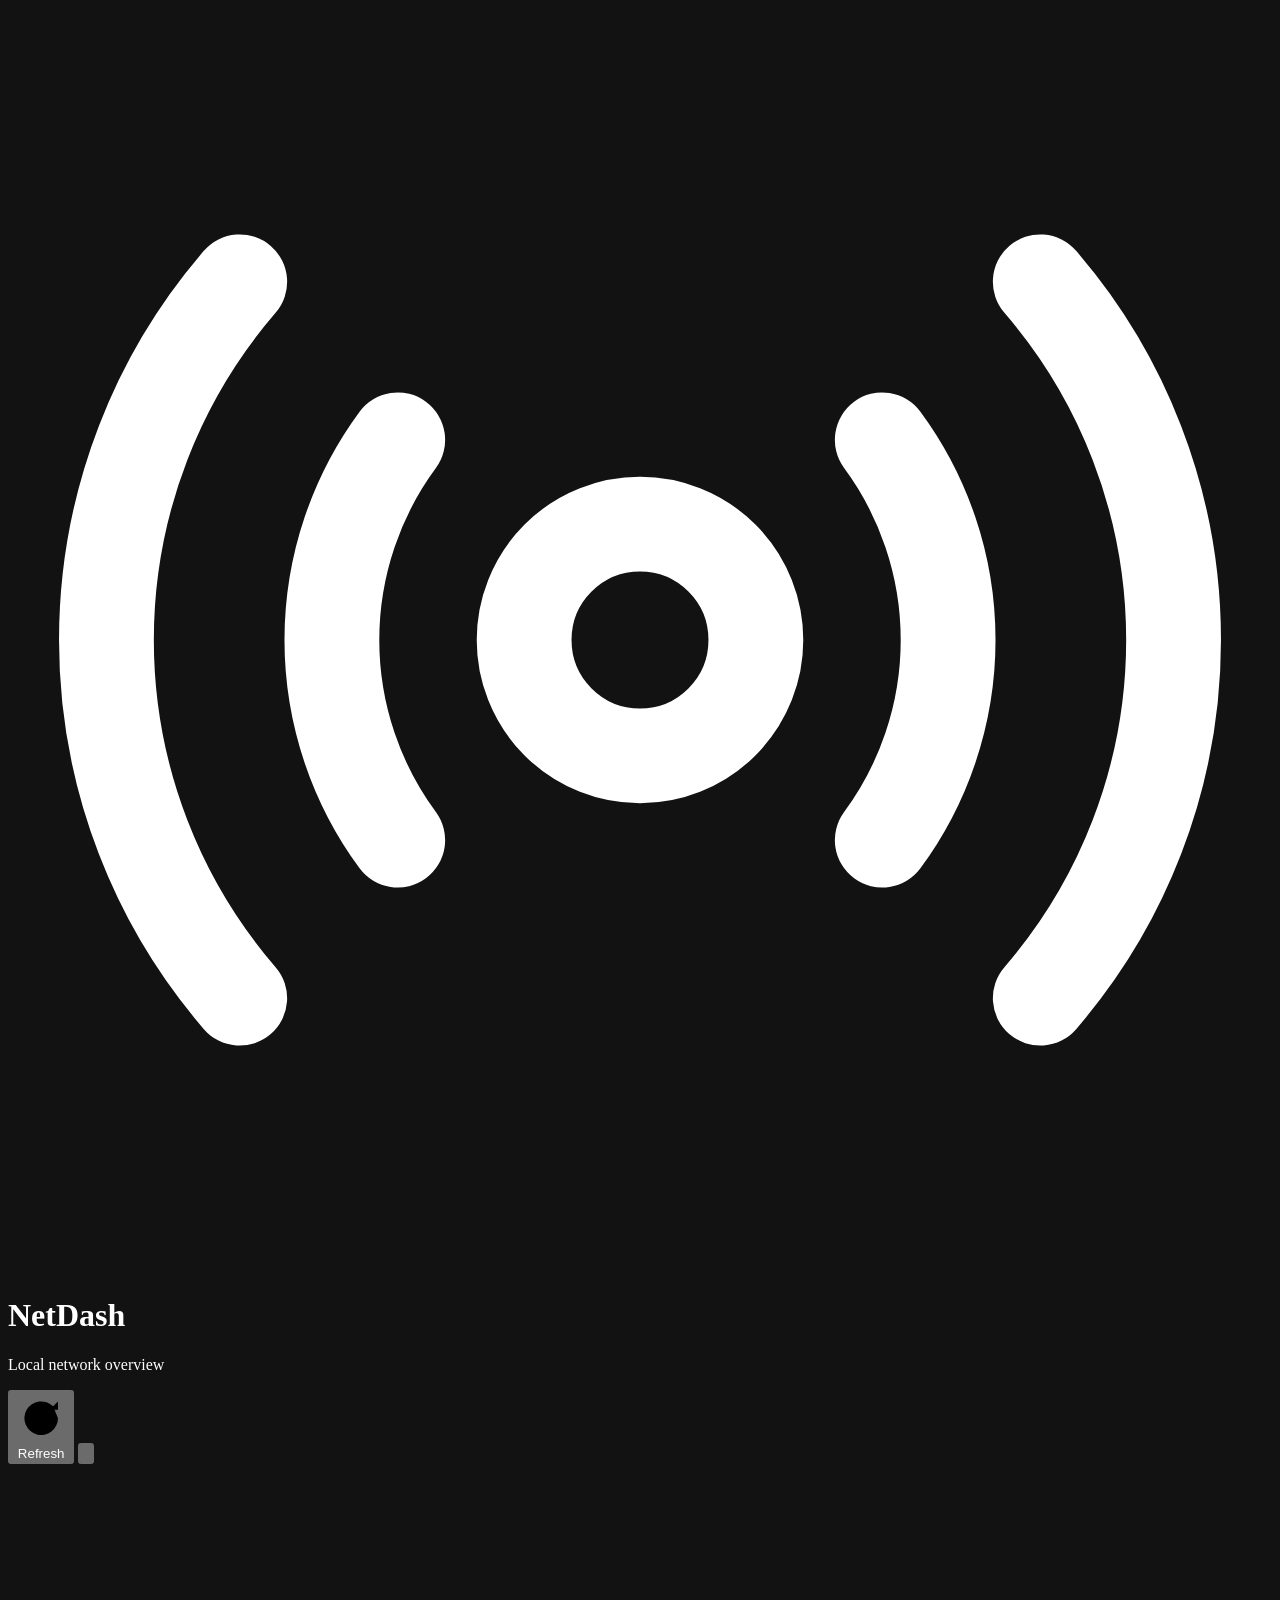
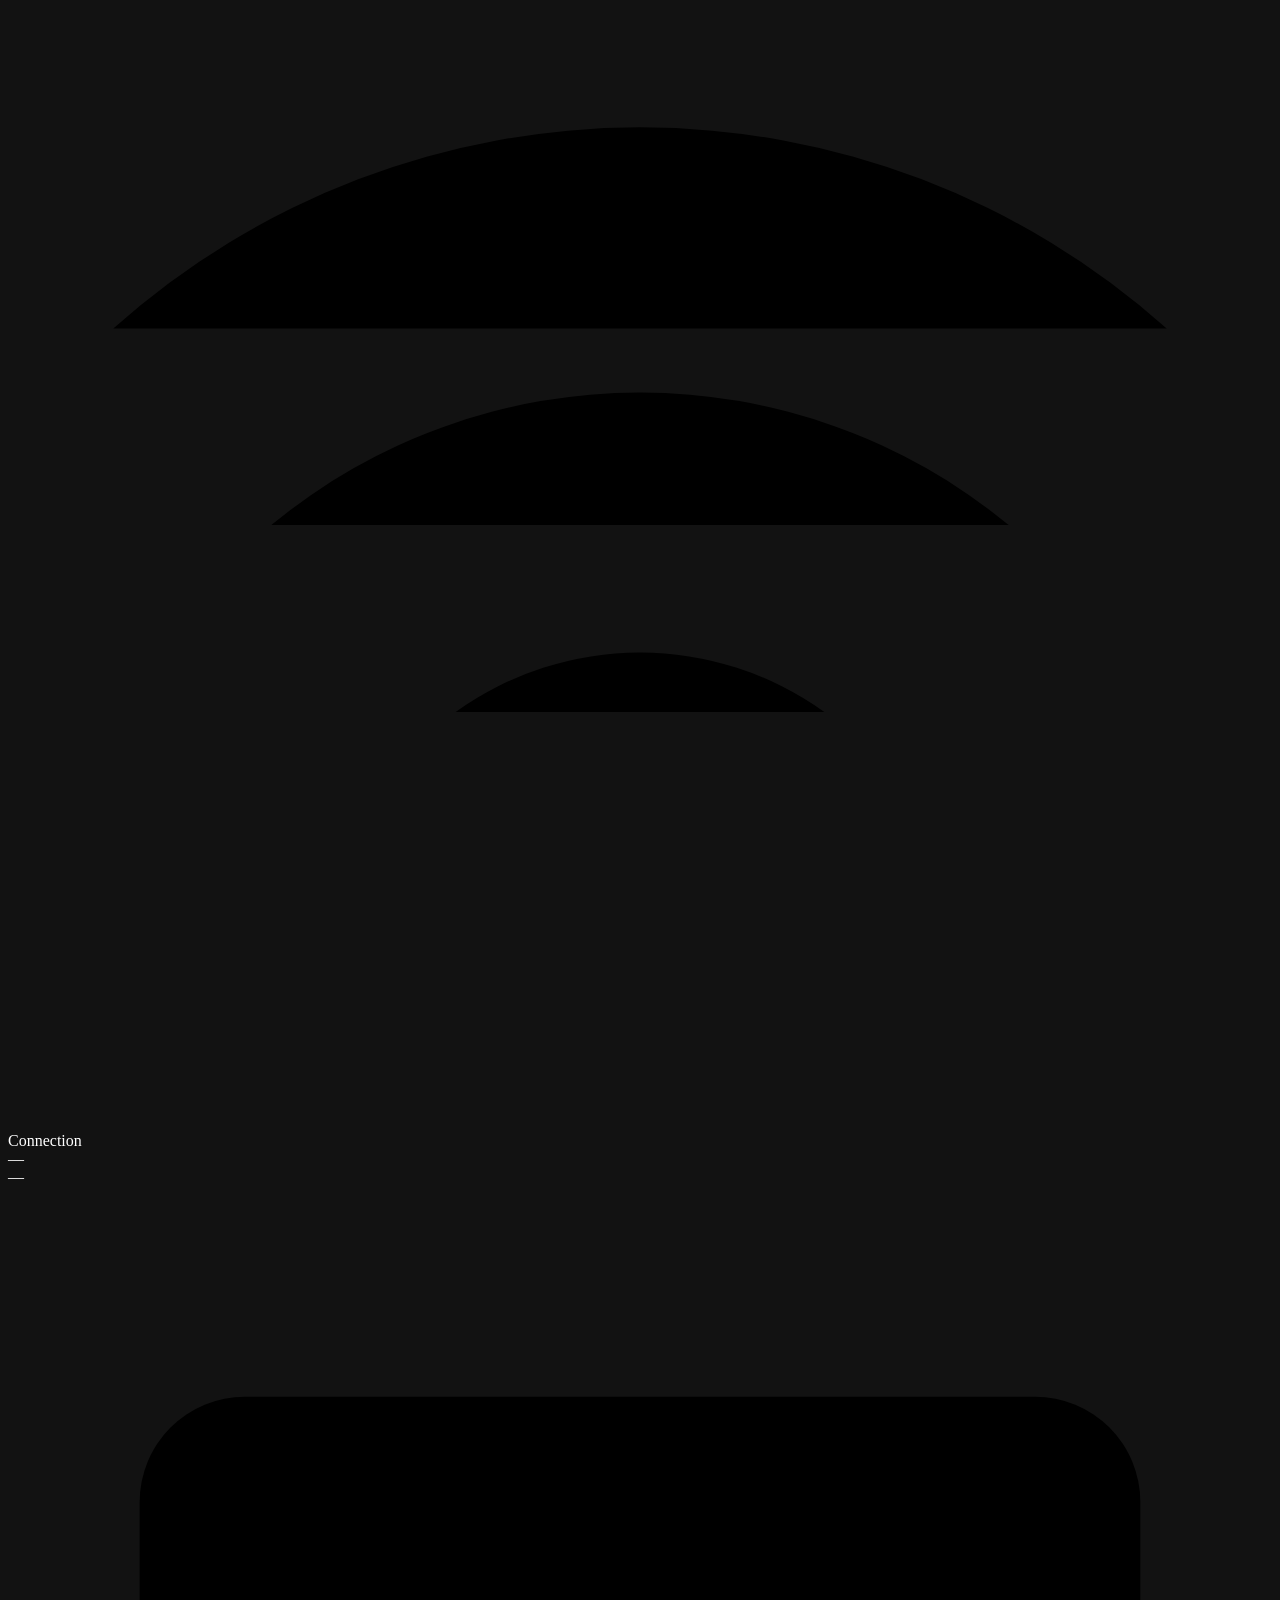
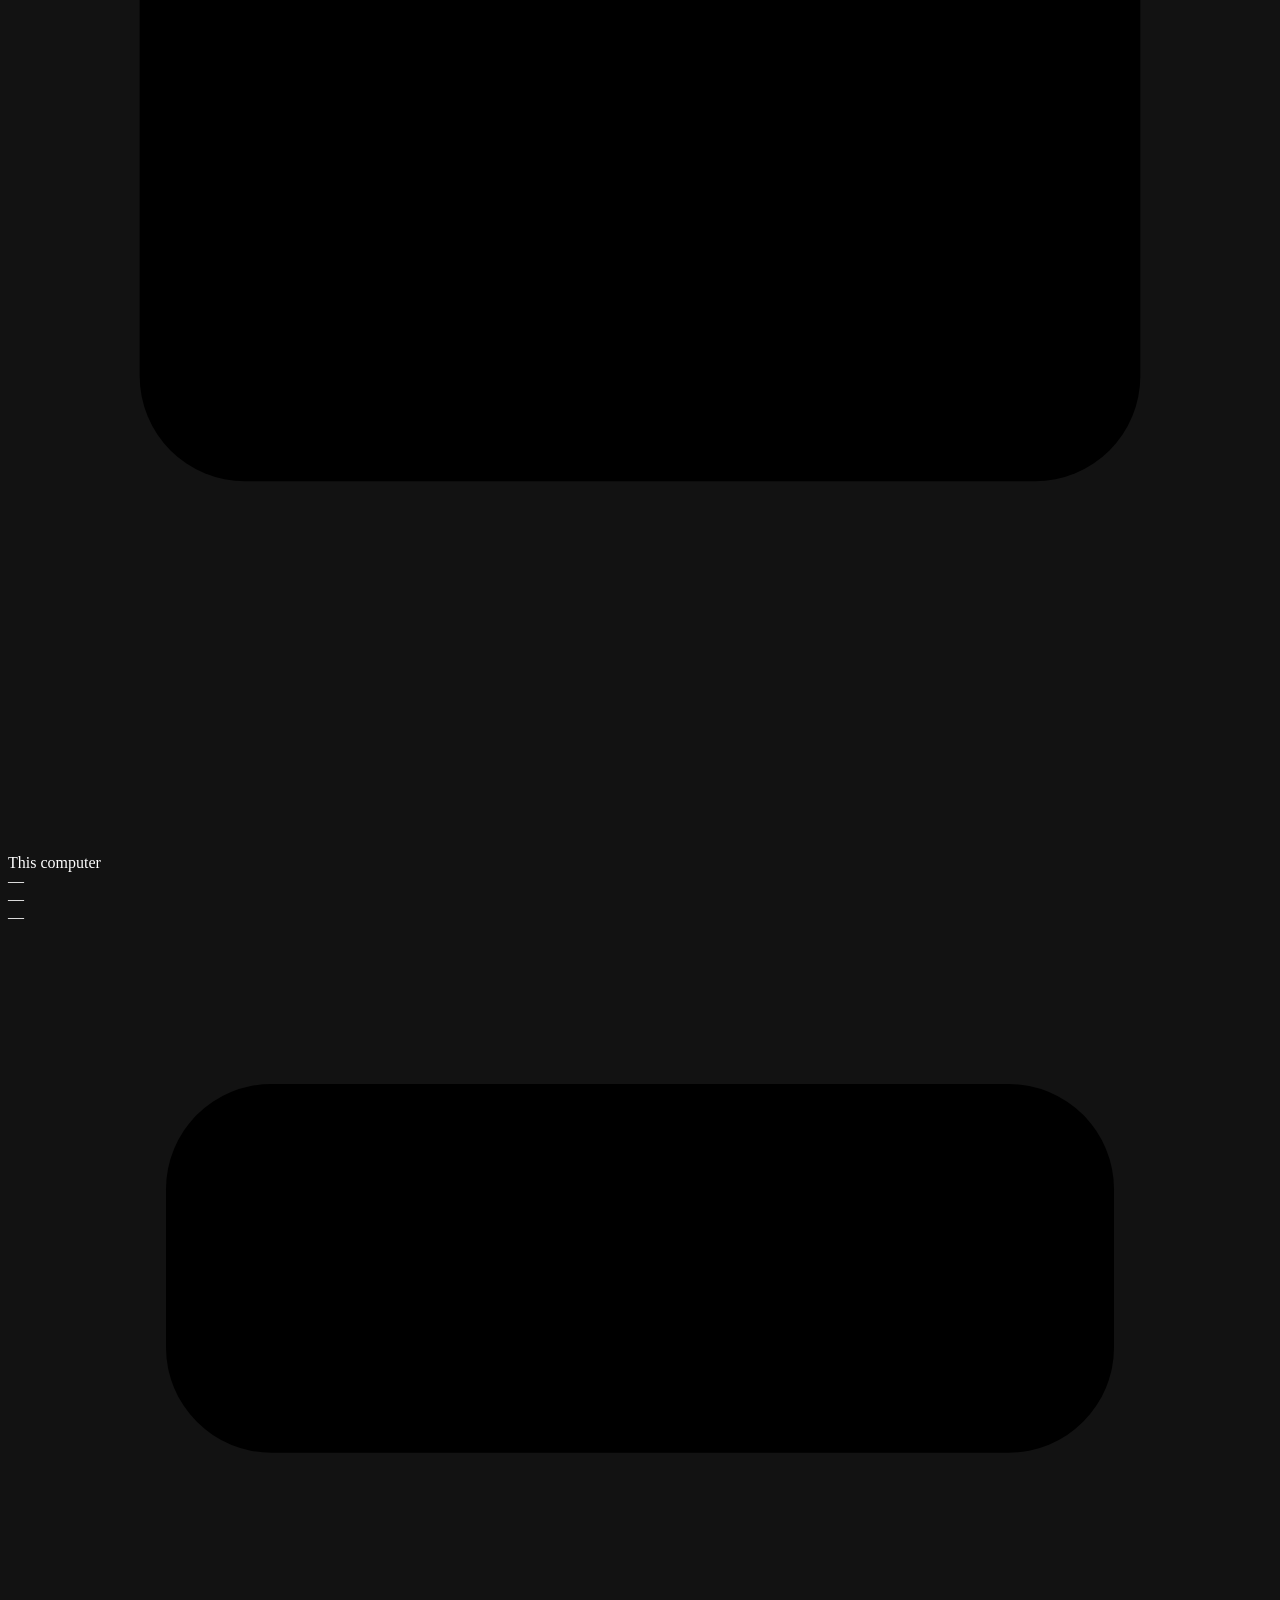
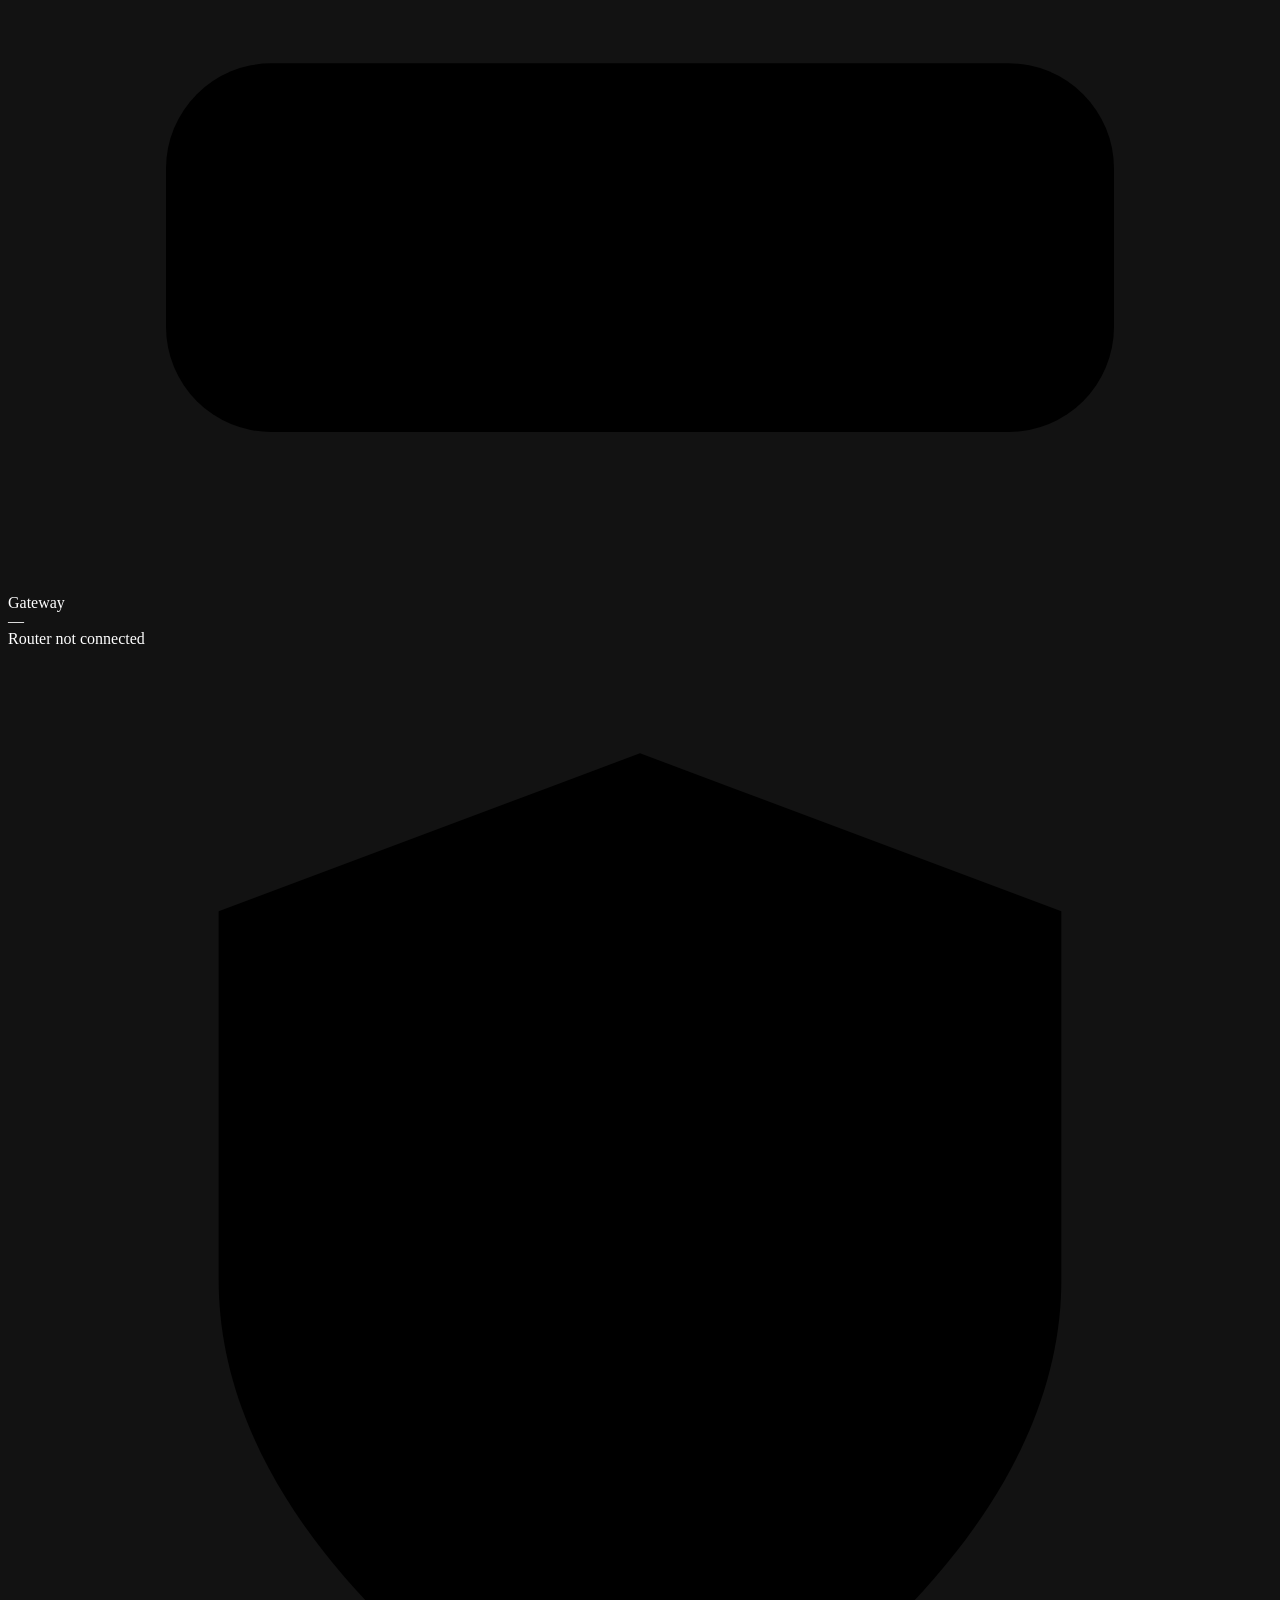
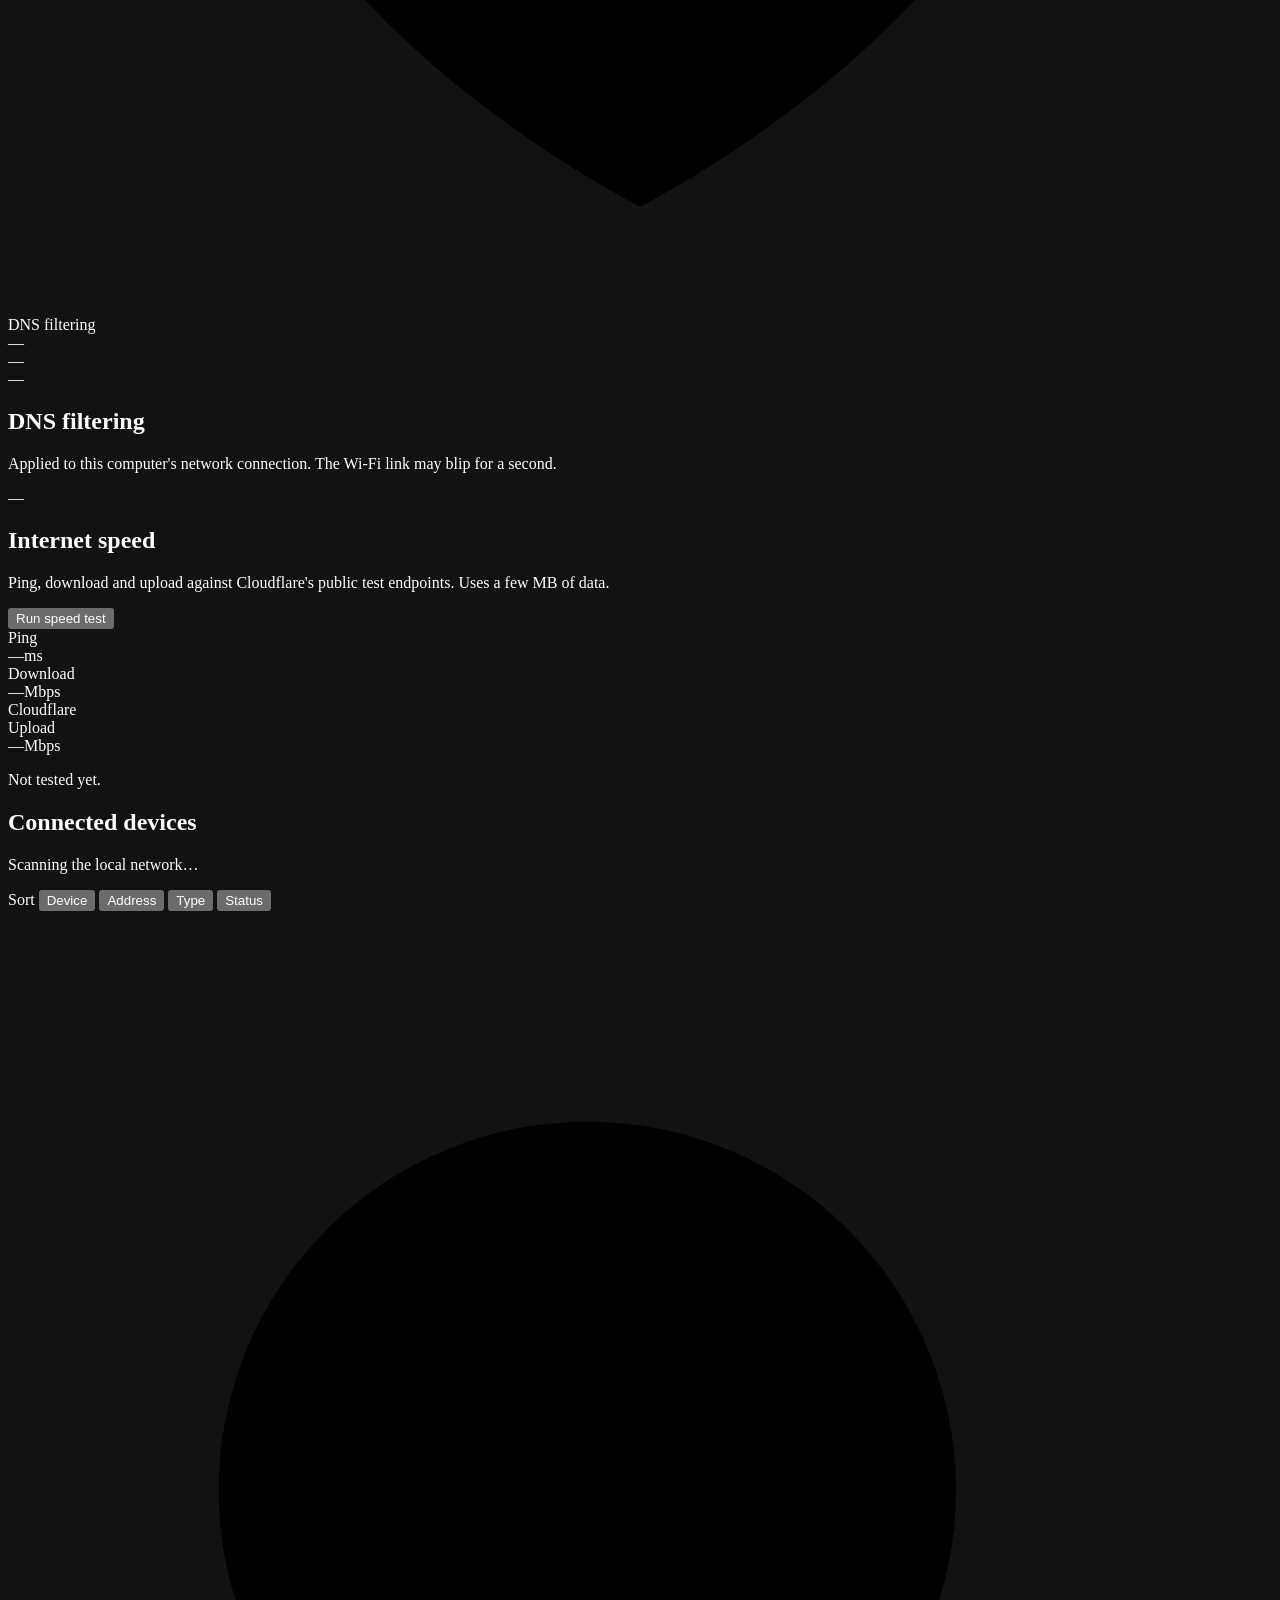
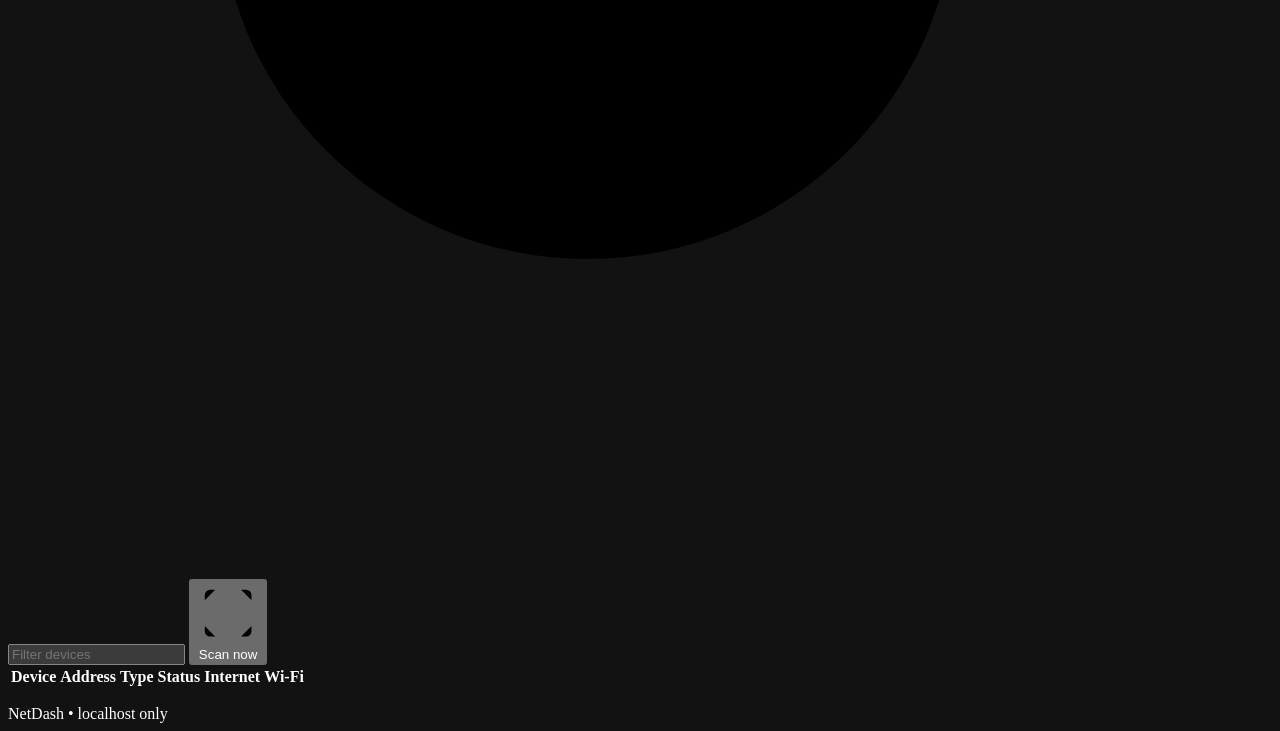
==== netdash/static/index.html @ e24107f2 "NetDash: local LAN dashboard with single-file .pyz build - Connection, traffic, device scan, DNS pro" ====
<!doctype html>
<html lang="en">
<head>
  <meta charset="utf-8">
  <meta name="viewport" content="width=device-width, initial-scale=1">
<meta name="netdash-token" content="__NETDASH_TOKEN__">
  <meta name="color-scheme" content="dark">
  <title>NetDash</title>
  <link rel="stylesheet" href="/static/style.css">
  <link rel="icon" href="/static/favicon.svg" type="image/svg+xml">
</head>
<body>
<div class="aurora" aria-hidden="true"></div>

<div class="shell">
  <header class="topbar">
    <div class="brand">
      <div class="logo" aria-hidden="true">
        <svg viewBox="0 0 24 24" fill="none" stroke="currentColor" stroke-width="1.8"
             stroke-linecap="round" stroke-linejoin="round">
          <circle cx="12" cy="12" r="2.2"></circle>
          <path d="M7.4 8.2a6.4 6.4 0 0 0 0 7.6M16.6 15.8a6.4 6.4 0 0 0 0-7.6"></path>
          <path d="M4.4 5.2a10.4 10.4 0 0 0 0 13.6M19.6 18.8a10.4 10.4 0 0 0 0-13.6"></path>
        </svg>
      </div>
      <div class="brand-text">
        <h1>NetDash</h1>
        <p id="hostname">Local network overview</p>
      </div>
    </div>
    <div class="topbar-actions">
      <span id="admin-pill" class="pill" hidden>
        <span class="dot"></span><span id="admin-text">Read-only</span>
      </span>
      <button id="refresh-btn" class="btn ghost" type="button">
        <svg viewBox="0 0 24 24" aria-hidden="true" class="icon"><path d="M20 12a8 8 0 1 1-2.34-5.66M20 4v4h-4"/></svg>
        Refresh
      </button>
      <button id="settings-btn" class="btn ghost icon-only" type="button" aria-label="Settings">
        <svg viewBox="0 0 24 24" aria-hidden="true" class="icon">
          <circle cx="12" cy="12" r="3"></circle>
          <path d="M19.4 15a1.7 1.7 0 0 0 .34 1.87l.06.06a2 2 0 1 1-2.83 2.83l-.06-.06a1.7 1.7 0 0 0-1.87-.34 1.7 1.7 0 0 0-1.03 1.56V21a2 2 0 1 1-4 0v-.09A1.7 1.7 0 0 0 8.9 19.4a1.7 1.7 0 0 0-1.87.34l-.06.06a2 2 0 1 1-2.83-2.83l.06-.06A1.7 1.7 0 0 0 4.6 15a1.7 1.7 0 0 0-1.56-1.03H3a2 2 0 1 1 0-4h.09A1.7 1.7 0 0 0 4.6 8.9a1.7 1.7 0 0 0-.34-1.87l-.06-.06a2 2 0 1 1 2.83-2.83l.06.06A1.7 1.7 0 0 0 8.9 4.6h.09A1.7 1.7 0 0 0 10 3.04V3a2 2 0 1 1 4 0v.09a1.7 1.7 0 0 0 1.03 1.56 1.7 1.7 0 0 0 1.87-.34l.06-.06a2 2 0 1 1 2.83 2.83l-.06.06a1.7 1.7 0 0 0-.34 1.87v.09A1.7 1.7 0 0 0 20.96 11H21a2 2 0 1 1 0 4h-.09A1.7 1.7 0 0 0 19.4 15z"></path>
        </svg>
      </button>
    </div>
  </header>

  <main>
    <section class="cards" aria-label="Network summary">
      <article class="card">
        <div class="card-label">
          <span class="card-icon accent-teal">
            <svg viewBox="0 0 24 24" aria-hidden="true"><path d="M5 12.55a11 11 0 0 1 14 0M8.5 16.1a6 6 0 0 1 7 0M12 20h.01M2 8.82a15 15 0 0 1 20 0"/></svg>
          </span>
          Connection
        </div>
        <div class="card-value" id="ov-ssid">—</div>
        <div class="card-meta" id="ov-connection">—</div>
        <div class="signal" id="ov-signal" hidden>
          <div class="signal-bars" id="signal-bars"></div>
          <span id="signal-text"></span>
        </div>
      </article>

      <article class="card">
        <div class="card-label">
          <span class="card-icon accent-blue">
            <svg viewBox="0 0 24 24" aria-hidden="true"><rect x="2.5" y="4" width="19" height="13" rx="2"/><path d="M8 21h8M12 17v4"/></svg>
          </span>
          This computer
        </div>
        <div class="card-value mono" id="ov-ip">—</div>
        <div class="card-meta mono" id="ov-mac">—</div>
        <div class="card-foot" id="ov-interface">—</div>
      </article>

      <article class="card">
        <div class="card-label">
          <span class="card-icon accent-violet">
            <svg viewBox="0 0 24 24" aria-hidden="true"><rect x="3" y="3" width="18" height="7" rx="2"/><rect x="3" y="14" width="18" height="7" rx="2"/><path d="M7 6.5h.01M7 17.5h.01"/></svg>
          </span>
          Gateway
        </div>
        <div class="card-value mono" id="ov-gateway">—</div>
        <div class="card-meta" id="ov-router-model">Router not connected</div>
        <div class="card-foot" id="ov-router-host"></div>
      </article>

      <article class="card">
        <div class="card-label">
          <span class="card-icon accent-amber">
            <svg viewBox="0 0 24 24" aria-hidden="true"><path d="M12 22s8-4 8-10V5l-8-3-8 3v7c0 6 8 10 8 10z"/></svg>
          </span>
          DNS filtering
        </div>
        <div class="card-value" id="ov-dns">—</div>
        <div class="card-meta mono" id="ov-dns-servers">—</div>
        <div class="card-foot" id="ov-devices-count">—</div>
      </article>
    </section>

    <section class="panel">
      <div class="panel-head">
        <div>
          <h2>DNS filtering</h2>
          <p class="muted">Applied to this computer's network connection. The Wi-Fi link may blip for a second.</p>
        </div>
        <span class="badge" id="dns-badge">—</span>
      </div>
      <div class="dns-grid" id="dns-grid" role="radiogroup" aria-label="DNS profile"></div>
      <p class="hint-line" id="dns-hint"></p>
    </section>

    <section class="panel">
      <div class="panel-head">
        <div>
          <h2>Internet speed</h2>
          <p class="muted">Ping, download and upload against Cloudflare's public test endpoints. Uses a few MB of data.</p>
        </div>
        <button id="speedtest-btn" class="btn primary" type="button">Run speed test</button>
      </div>
      <div class="speed-grid">
        <div class="speed-card ping">
          <span class="speed-label">Ping</span>
          <div class="speed-metric"><span class="speed-value" id="speed-ping">—</span><span class="speed-unit">ms</span></div>
          <span class="speed-foot" id="speed-jitter"></span>
        </div>
        <div class="speed-card download">
          <span class="speed-label">Download</span>
          <div class="speed-metric"><span class="speed-value" id="speed-down">—</span><span class="speed-unit">Mbps</span></div>
          <span class="speed-foot">Cloudflare</span>
        </div>
        <div class="speed-card upload">
          <span class="speed-label">Upload</span>
          <div class="speed-metric"><span class="speed-value" id="speed-up">—</span><span class="speed-unit">Mbps</span></div>
          <span class="speed-foot" id="speed-foot-note"></span>
        </div>
      </div>
      <p class="hint-line" id="speed-phase">Not tested yet.</p>
    </section>

    <section class="panel">
      <div class="panel-head devices-head">
        <div>
          <h2>Connected devices</h2>
          <p class="muted" id="devices-sub">Scanning the local network…</p>
        </div>
        <div class="device-tools">
          <div class="sort" role="group" aria-label="Sort devices">
            <span class="sort-label">Sort</span>
            <button class="sort-btn" type="button" data-sort="device">Device</button>
            <button class="sort-btn" type="button" data-sort="address">Address</button>
            <button class="sort-btn" type="button" data-sort="type">Type</button>
            <button class="sort-btn" type="button" data-sort="status">Status</button>
          </div>
          <label class="search">
            <svg viewBox="0 0 24 24" aria-hidden="true" class="icon"><circle cx="11" cy="11" r="7"/><path d="m20 20-3.5-3.5"/></svg>
            <input id="search" type="search" placeholder="Filter devices" autocomplete="off">
          </label>
          <button id="scan-btn" class="btn" type="button">
            <svg viewBox="0 0 24 24" aria-hidden="true" class="icon"><path d="M3 7V5a2 2 0 0 1 2-2h2M17 3h2a2 2 0 0 1 2 2v2M21 17v2a2 2 0 0 1-2 2h-2M7 21H5a2 2 0 0 1-2-2v-2"/><path d="M7 12h10"/></svg>
            <span id="scan-label">Scan now</span>
          </button>
        </div>
      </div>

      <div class="table-wrap">
        <table class="devices">
          <thead>
            <tr>
              <th>Device</th>
              <th>Address</th>
              <th>Type</th>
              <th>Status</th>
              <th class="center">Internet</th>
              <th class="center">Wi-Fi</th>
            </tr>
          </thead>
          <tbody id="device-rows"></tbody>
        </table>
      </div>
      <div class="empty" id="empty-state" hidden>
        <div class="empty-icon">
          <svg viewBox="0 0 24 24" aria-hidden="true"><circle cx="12" cy="12" r="9"/><path d="M8 12h8"/></svg>
        </div>
        <p id="empty-text">No devices found yet.</p>
      </div>
      <p class="hint-line" id="access-note"></p>
    </section>
  </main>

  <footer class="foot">
    <span id="foot-version">NetDash</span>
    <span class="foot-sep">•</span>
    <span id="foot-platform">localhost only</span>
  </footer>
</div>

<div class="drawer-backdrop" id="drawer-backdrop" hidden></div>
<aside class="drawer" id="drawer" aria-hidden="true" aria-label="Settings" hidden>
  <div class="drawer-head">
    <h2>Settings</h2>
    <button class="btn ghost icon-only" id="drawer-close" type="button" aria-label="Close settings">
      <svg viewBox="0 0 24 24" aria-hidden="true" class="icon"><path d="M18 6 6 18M6 6l12 12"/></svg>
    </button>
  </div>

  <div class="drawer-body">
    <section class="field-group">
      <h3>Router access</h3>
      <p class="muted small" id="router-state">Not connected.</p>
      <label class="field">
        <span>Router address</span>
        <input id="router-host" type="text" placeholder="192.168.1.1" autocomplete="off" inputmode="decimal">
      </label>
      <label class="field">
        <span>Username</span>
        <input id="router-user" type="text" placeholder="admin" autocomplete="username">
      </label>
      <label class="field">
        <span>Password</span>
        <input id="router-pass" type="password" placeholder="Router password" autocomplete="current-password">
      </label>
      <label class="check">
        <input id="router-remember" type="checkbox" checked>
        <span>Remember on this computer</span>
      </label>
      <div class="row">
        <button id="router-connect" class="btn primary" type="button">Connect</button>
        <button id="router-disconnect" class="btn ghost" type="button" hidden>Disconnect</button>
      </div>
      <button id="router-test" class="btn ghost full" type="button" hidden>Test router control</button>
      <button id="router-diag" class="btn ghost full" type="button" hidden>Download router diagnostics</button>
      <p class="hint-line" id="router-caps"></p>
    </section>

    <section class="field-group">
      <h3>Scanning</h3>
      <label class="field">
        <span>Auto refresh (seconds)</span>
        <input id="scan-interval" type="number" min="10" max="600" step="5" value="45">
      </label>
      <button id="save-settings" class="btn" type="button">Save settings</button>
    </section>

    <section class="field-group">
      <h3>About</h3>
      <p class="muted small">
        NetDash runs entirely on this computer and only listens on <code>127.0.0.1</code>.
        Router credentials are stored locally in a file only your user can read.
      </p>
      <p class="muted small mono" id="config-path"></p>
    </section>
  </div>
</aside>

<div class="toasts" id="toasts" aria-live="polite"></div>

<dialog id="confirm-dialog" class="dialog">
  <form method="dialog">
    <h3 id="dialog-title">Confirm</h3>
    <p id="dialog-body"></p>
    <p class="hint-line" id="dialog-hint"></p>
    <div class="dialog-actions">
      <button value="cancel" class="btn ghost" type="submit">Cancel</button>
      <button value="ok" id="dialog-ok" class="btn primary" type="submit">Continue</button>
    </div>
  </form>
</dialog>

<script src="/static/app.js"></script>
</body>
</html>
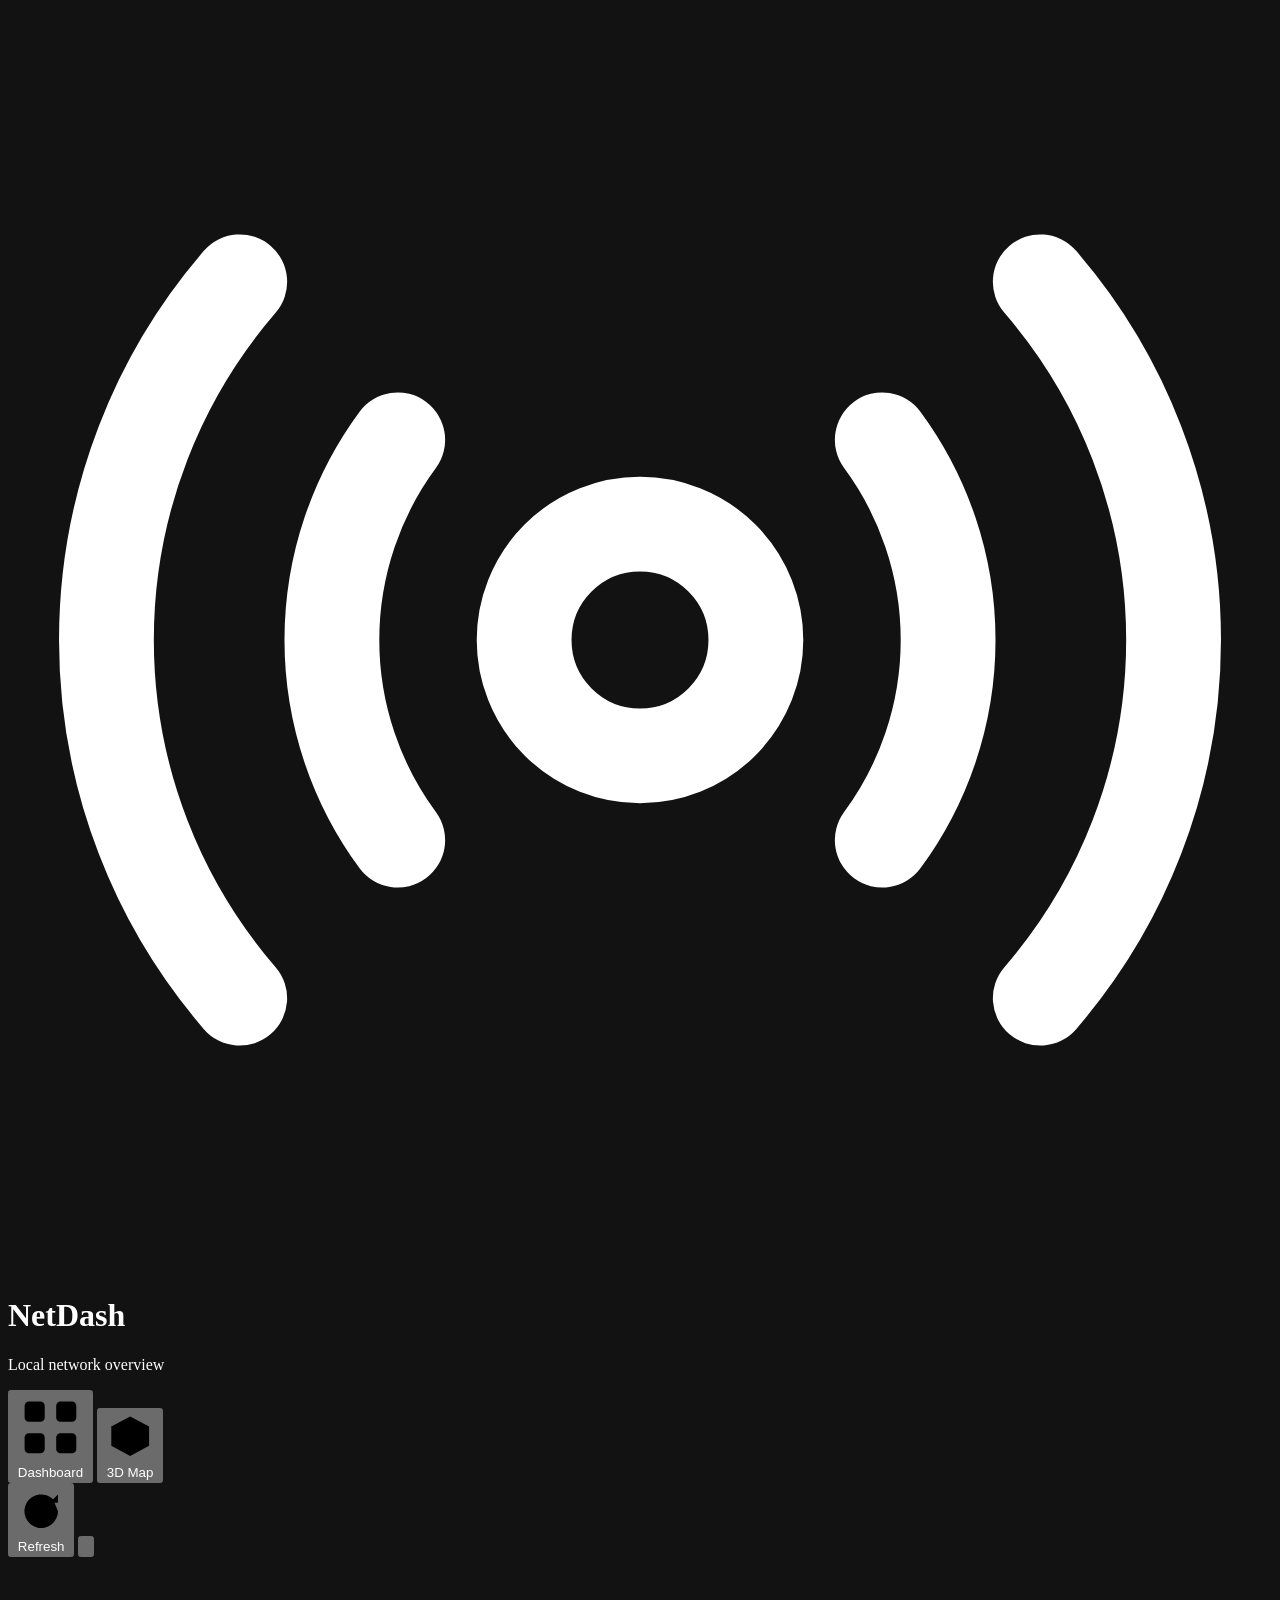
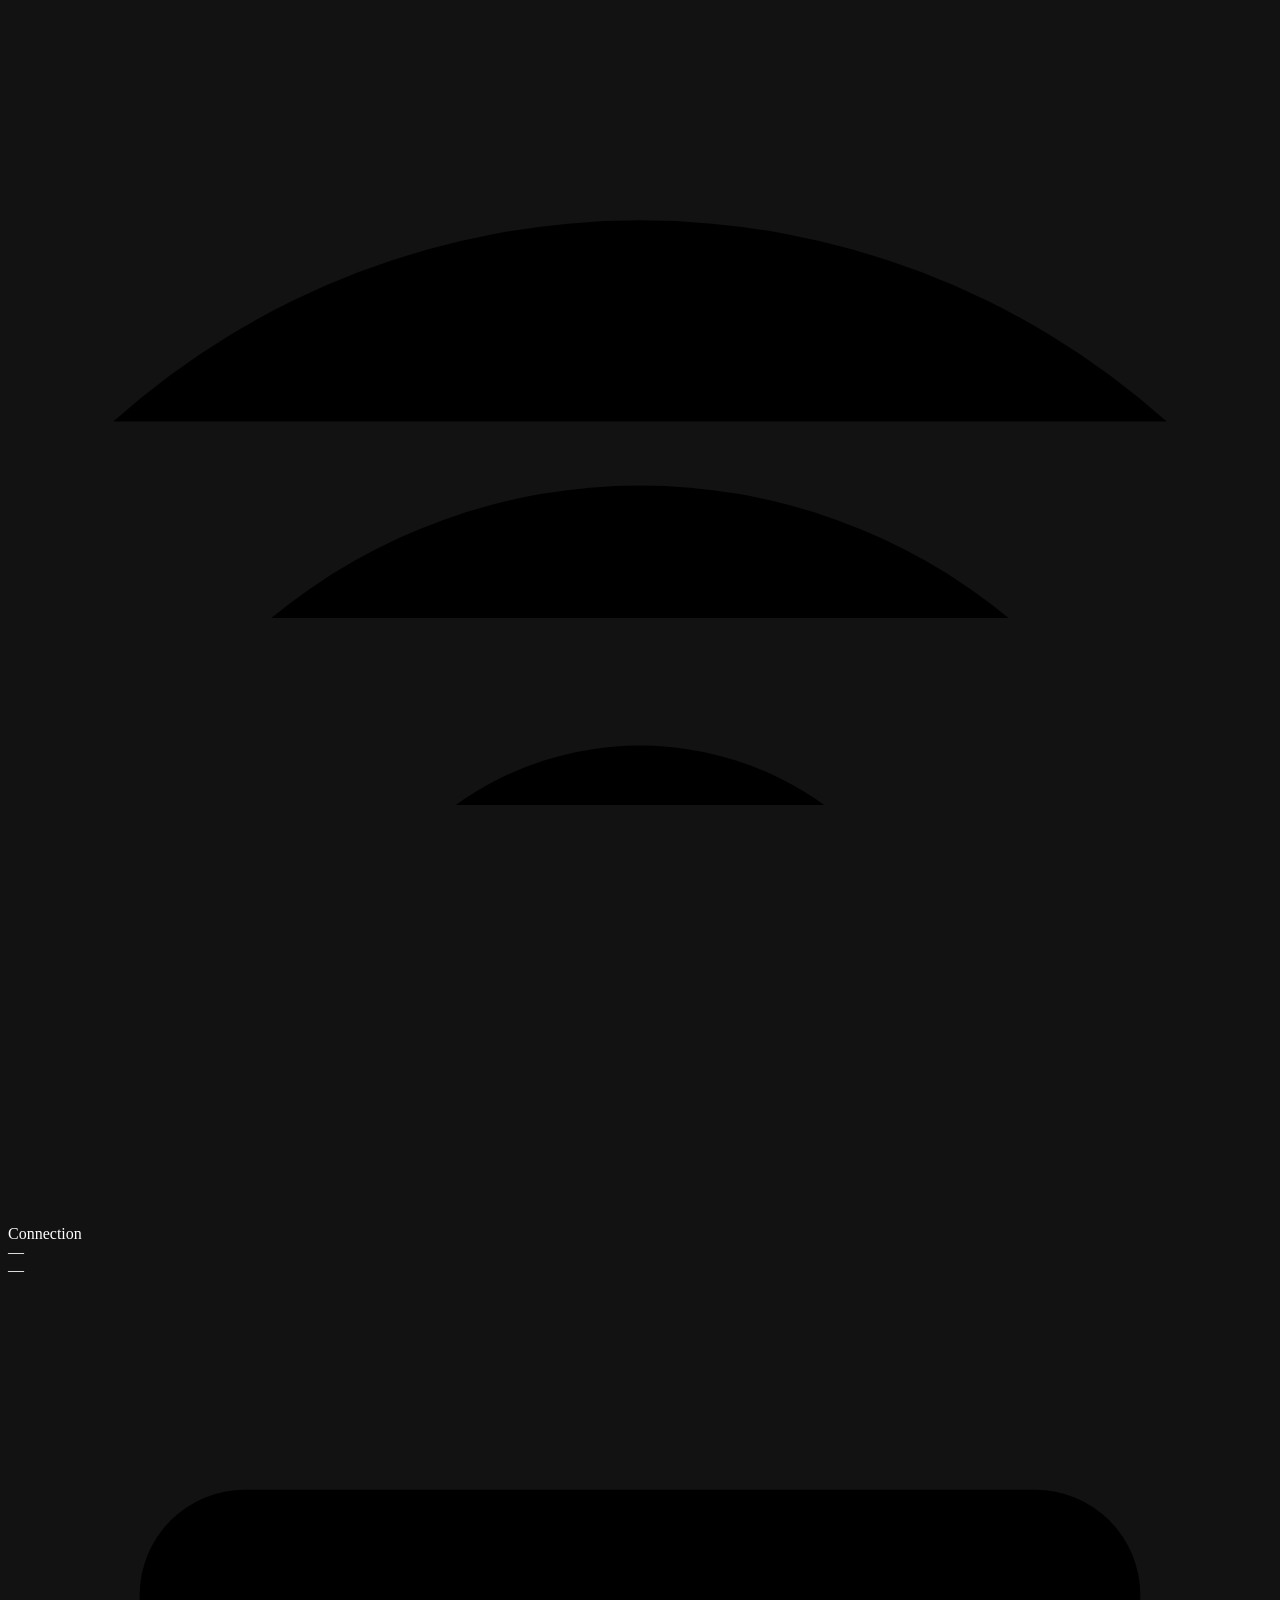
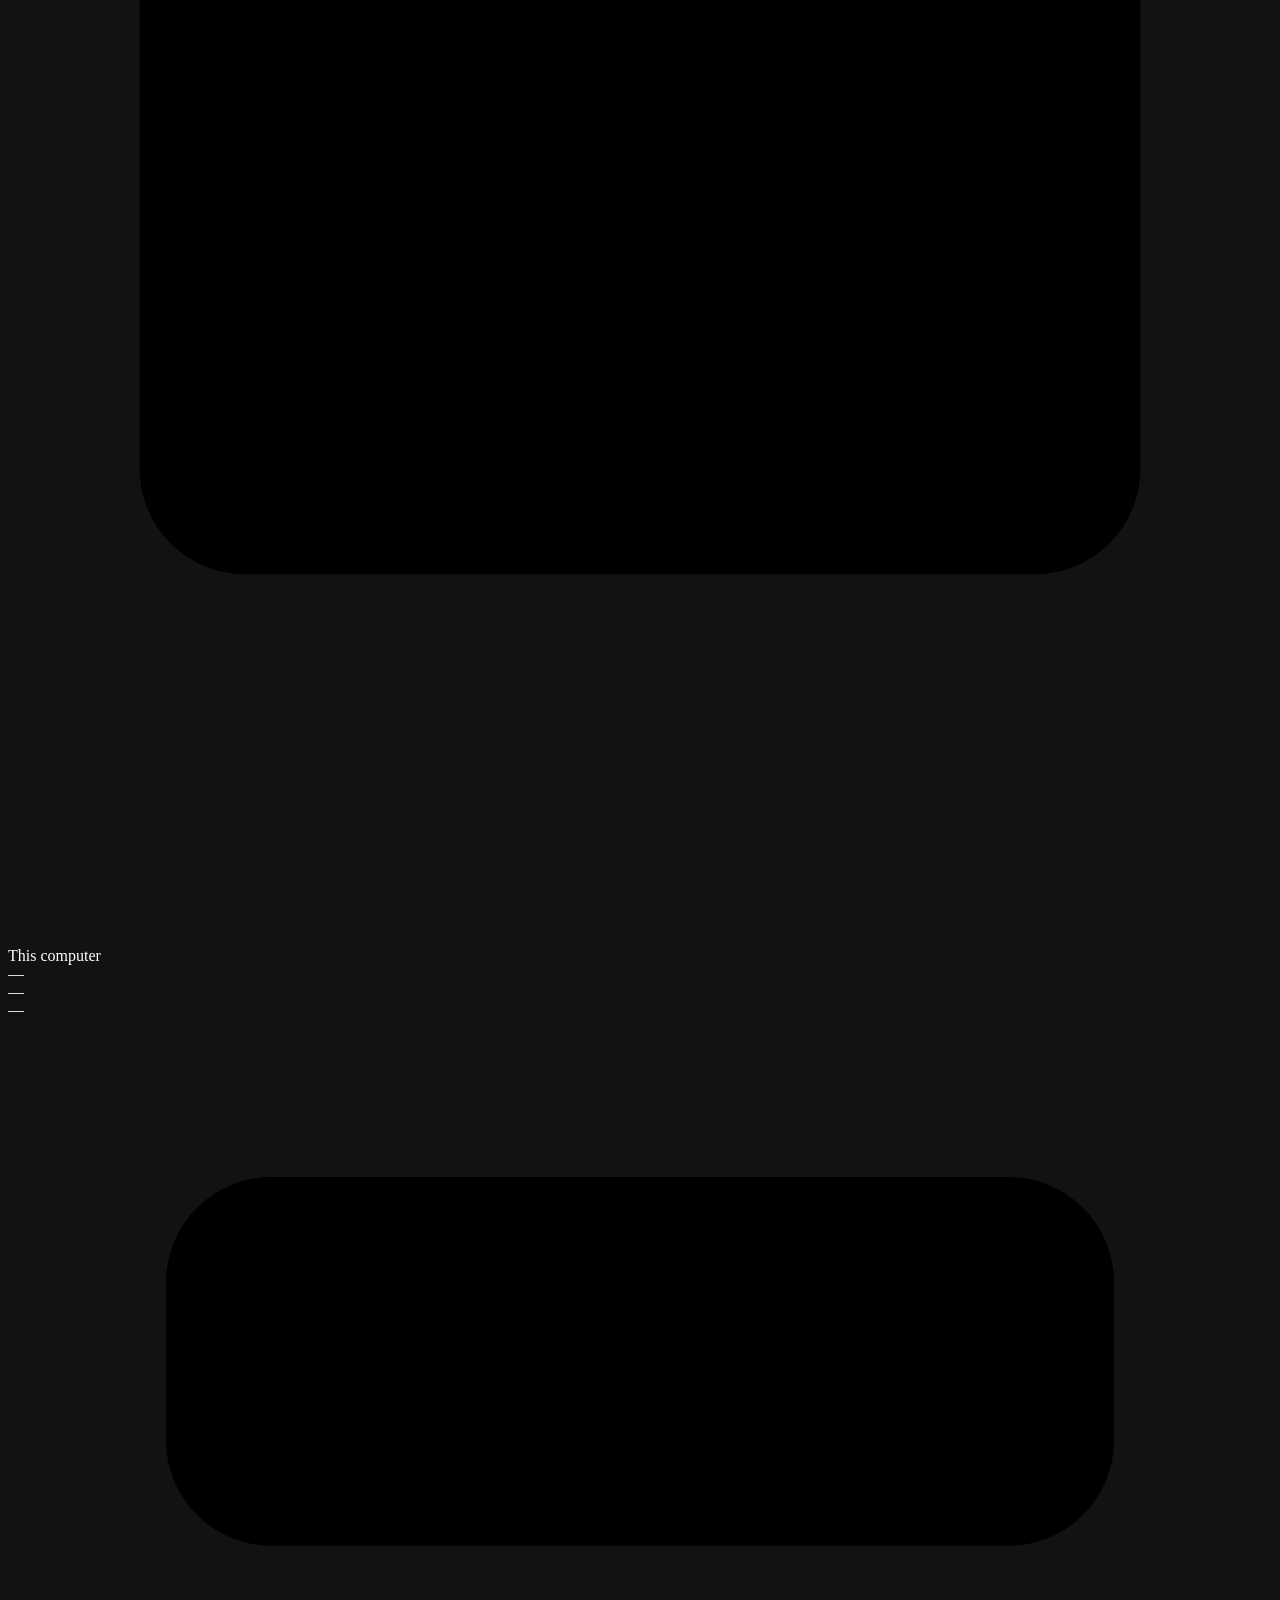
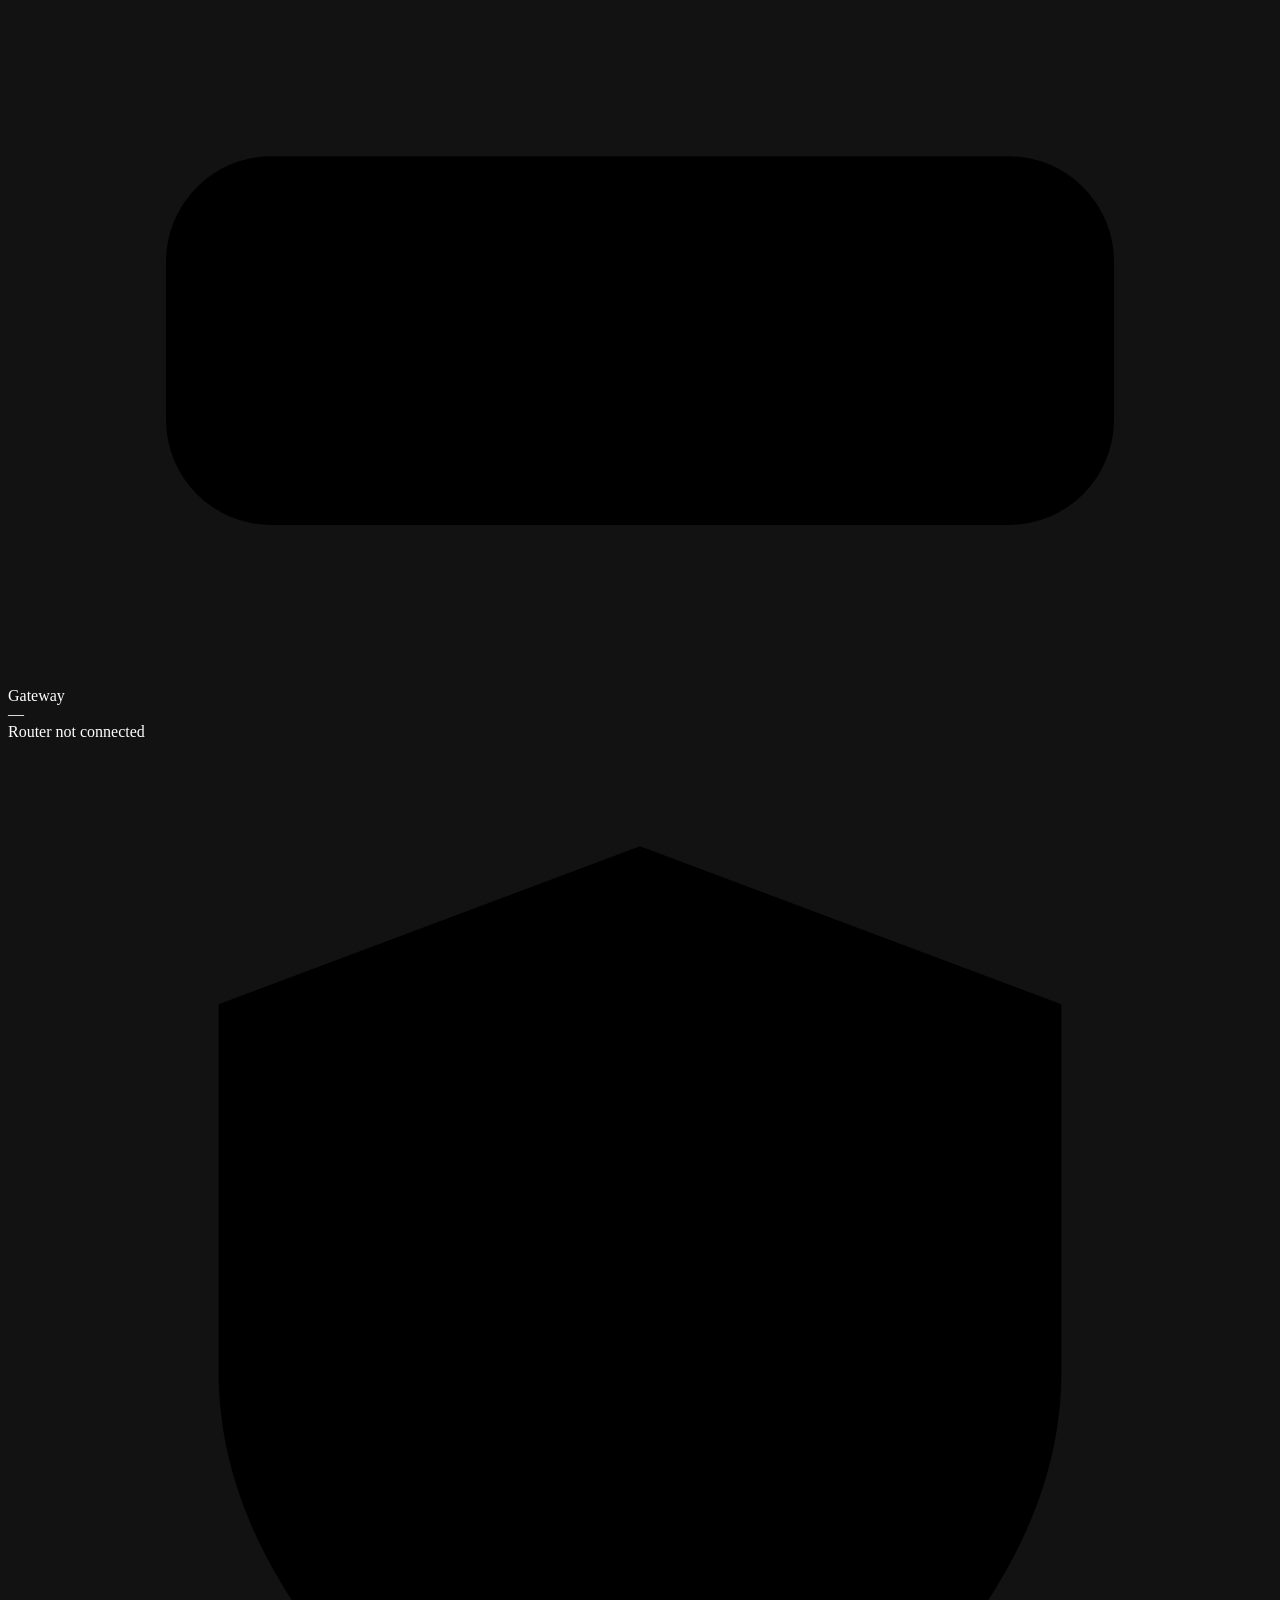
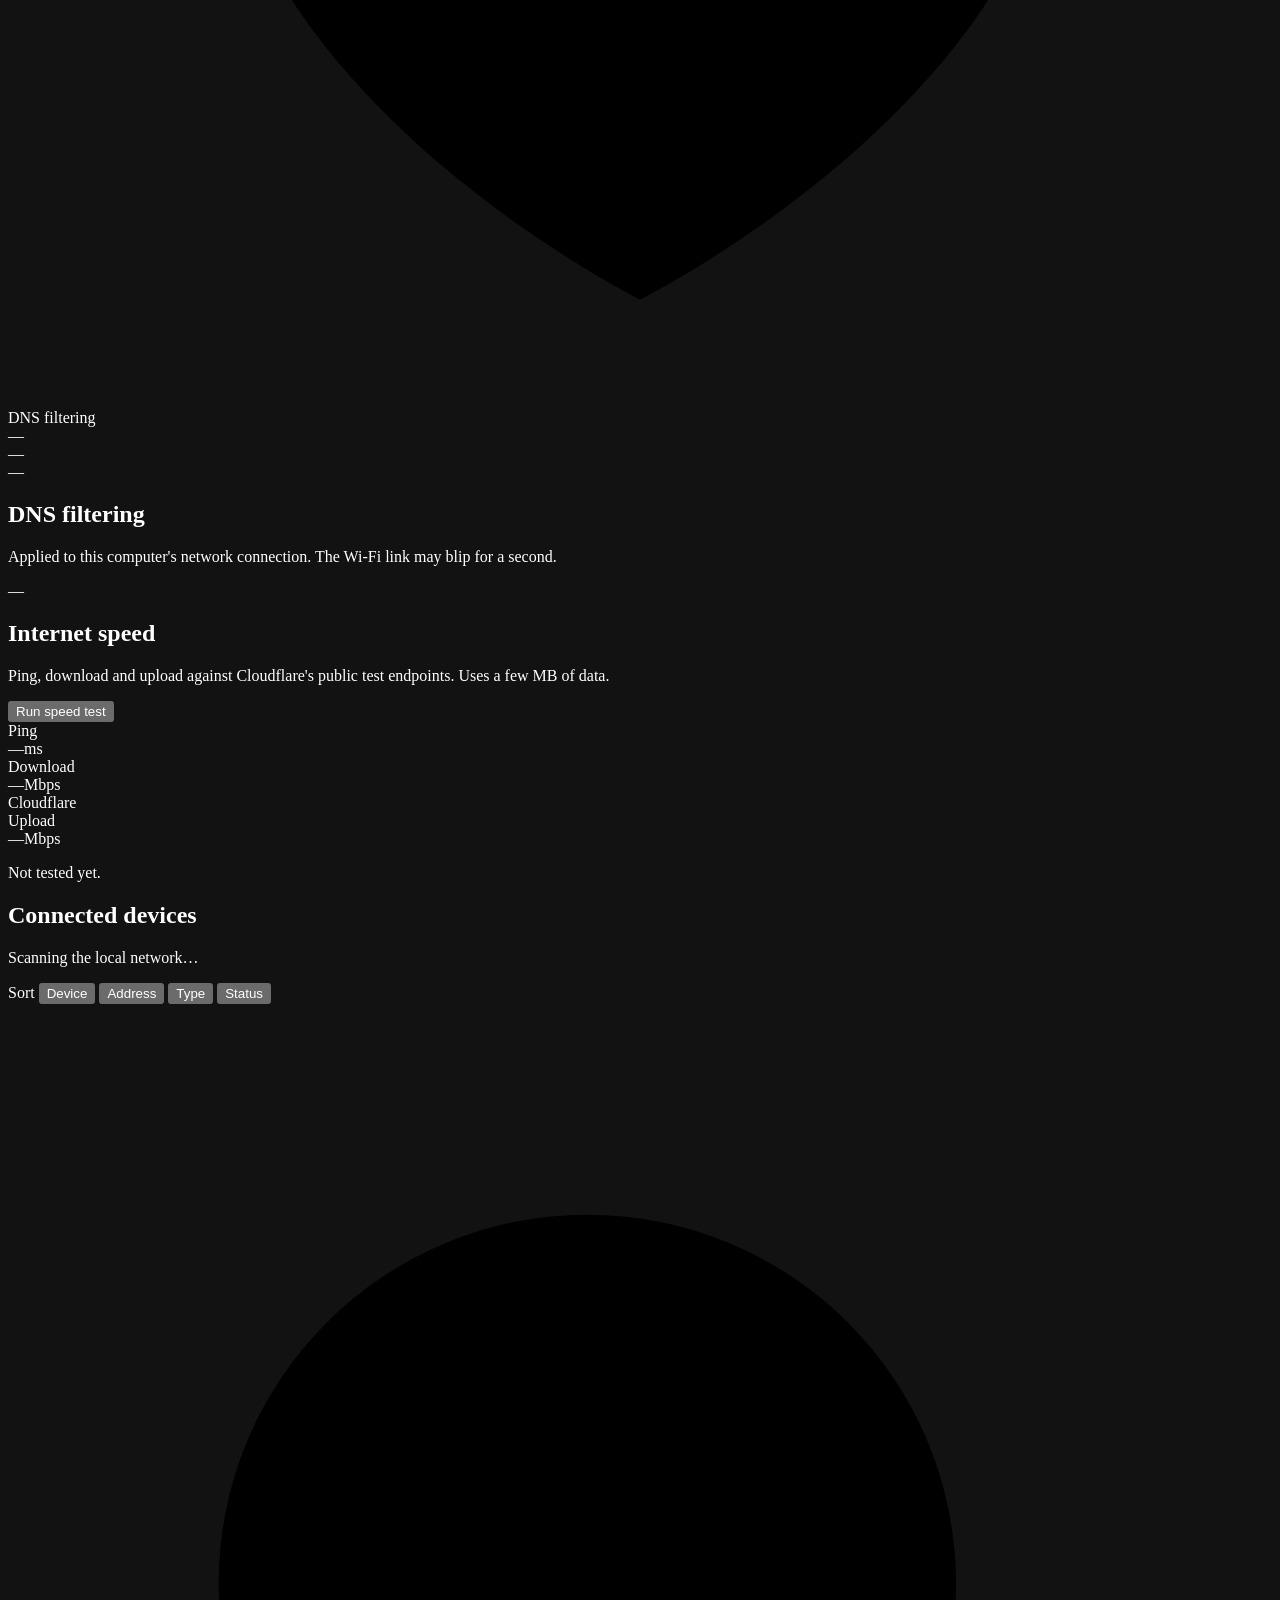
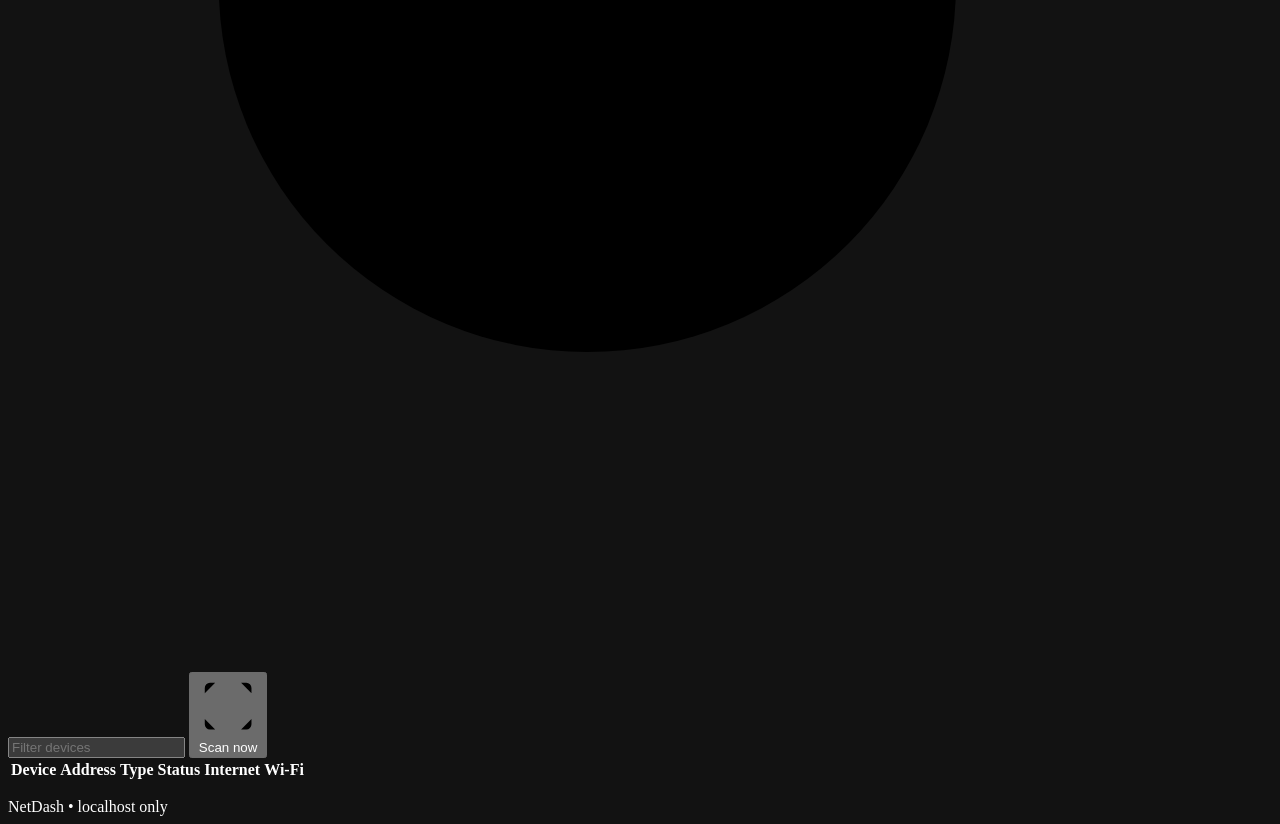
==== commit b9eeb608: "Add 3D network map with type overrides - navigable canvas 3D view with perspective camera, device sh" ====
--- a/netdash/static/index.html
+++ b/netdash/static/index.html
@@ -27,6 +27,18 @@
         <h1>NetDash</h1>
         <p id="hostname">Local network overview</p>
       </div>
+    </div>
+    <div class="view-switch" role="tablist" aria-label="Dashboard view">
+      <button class="view-tab active" type="button" role="tab" aria-selected="true"
+              data-view="dashboard">
+        <svg viewBox="0 0 24 24" aria-hidden="true"><rect x="3" y="3" width="7" height="7" rx="1.5"/><rect x="14" y="3" width="7" height="7" rx="1.5"/><rect x="3" y="14" width="7" height="7" rx="1.5"/><rect x="14" y="14" width="7" height="7" rx="1.5"/></svg>
+        Dashboard
+      </button>
+      <button class="view-tab" type="button" role="tab" aria-selected="false"
+              data-view="3d">
+        <svg viewBox="0 0 24 24" aria-hidden="true"><path d="M12 2.6 21 7.4v9.2L12 21.4 3 16.6V7.4z"/><path d="M3 7.4 12 12l9-4.6M12 12v9.4"/></svg>
+        3D Map
+      </button>
     </div>
     <div class="topbar-actions">
       <span id="admin-pill" class="pill" hidden>
@@ -45,7 +57,7 @@
     </div>
   </header>
 
-  <main>
+  <main id="view-dashboard">
     <section class="cards" aria-label="Network summary">
       <article class="card">
         <div class="card-label">
@@ -189,6 +201,83 @@
     </section>
   </main>
 
+  <section class="view-3d" id="view-3d" hidden aria-label="3D network map">
+    <div class="scene-shell" id="scene-shell">
+      <canvas id="scene3d" tabindex="0" aria-label="3D network map. Drag to orbit, scroll to zoom, click a device for details.">Your browser does not support the canvas element.</canvas>
+
+      <div class="scene-hud">
+        <span class="scene-stat"><span class="stat-dot online"></span><b id="scene-online">0</b> online</span>
+        <span class="scene-stat"><span class="stat-dot offline"></span><b id="scene-offline">0</b> offline</span>
+        <span class="scene-stat"><span class="stat-dot blocked"></span><b id="scene-blocked">0</b> blocked</span>
+        <span class="scene-stat router-stat" id="scene-router-stat">
+          <span class="stat-dot"></span><span id="scene-router-text">Router not connected</span>
+        </span>
+      </div>
+
+      <div class="scene-tools">
+        <button class="scene-btn" id="scene-scan" type="button" title="Scan the local network" aria-label="Scan the local network">
+          <svg viewBox="0 0 24 24" aria-hidden="true"><path d="M3 7V5a2 2 0 0 1 2-2h2M17 3h2a2 2 0 0 1 2 2v2M21 17v2a2 2 0 0 1-2 2h-2M7 21H5a2 2 0 0 1-2-2v-2"/><path d="M7 12h10"/></svg>
+        </button>
+        <button class="scene-btn" id="scene-rotate" type="button" title="Toggle auto rotation" aria-label="Toggle auto rotation" aria-pressed="false">
+          <svg viewBox="0 0 24 24" aria-hidden="true"><path d="M21 12a9 9 0 1 1-3.2-6.9"/><path d="M21 3v6h-6"/></svg>
+        </button>
+        <button class="scene-btn" id="scene-hide-offline" type="button" title="Hide offline devices" aria-label="Hide offline devices" aria-pressed="false">
+          <svg class="icon-eye" viewBox="0 0 24 24" aria-hidden="true"><path d="M2 12s3.5-7 10-7 10 7 10 7-3.5 7-10 7S2 12 2 12z"/><circle cx="12" cy="12" r="3"/></svg>
+          <svg class="icon-eye-off" viewBox="0 0 24 24" aria-hidden="true"><path d="m3 3 18 18"/><path d="M10.6 6.2A11 11 0 0 1 12 6c6.5 0 10 6 10 6a17.5 17.5 0 0 1-3.2 3.8M6.6 6.6C3.8 8.3 2 12 2 12s3.5 6 10 6a10 10 0 0 0 4.5-1"/><path d="M9.9 9.9a3 3 0 0 0 4.2 4.2"/></svg>
+        </button>
+        <button class="scene-btn" id="scene-zoom-out" type="button" title="Zoom out" aria-label="Zoom out">
+          <svg viewBox="0 0 24 24" aria-hidden="true"><circle cx="11" cy="11" r="7"/><path d="m20 20-3.5-3.5M8 11h6"/></svg>
+        </button>
+        <button class="scene-btn" id="scene-zoom-in" type="button" title="Zoom in" aria-label="Zoom in">
+          <svg viewBox="0 0 24 24" aria-hidden="true"><circle cx="11" cy="11" r="7"/><path d="m20 20-3.5-3.5M8 11h6M11 8v6"/></svg>
+        </button>
+        <button class="scene-btn" id="scene-reset" type="button" title="Reset view" aria-label="Reset view">
+          <svg viewBox="0 0 24 24" aria-hidden="true"><path d="M12 3v3M12 18v3M3 12h3M18 12h3"/><circle cx="12" cy="12" r="4"/></svg>
+        </button>
+        <button class="scene-btn" id="scene-fullscreen" type="button" title="Full screen" aria-label="Enter full screen" aria-pressed="false">
+          <svg class="icon-enter" viewBox="0 0 24 24" aria-hidden="true"><path d="M8 3H5a2 2 0 0 0-2 2v3M16 3h3a2 2 0 0 1 2 2v3M8 21H5a2 2 0 0 1-2-2v-3M16 21h3a2 2 0 0 0 2-2v-3"/></svg>
+          <svg class="icon-exit" viewBox="0 0 24 24" aria-hidden="true"><path d="M8 3v3a2 2 0 0 1-2 2H3M16 3v3a2 2 0 0 0 2 2h3M8 21v-3a2 2 0 0 0-2-2H3M16 21v-3a2 2 0 0 1 2-2h3"/></svg>
+        </button>
+      </div>
+
+      <div class="scene-tip" id="scene-tip" hidden></div>
+
+      <div class="scene-empty" id="scene-empty" hidden>
+        <div class="scene-empty-card">
+          <span class="scene-empty-icon">
+            <svg viewBox="0 0 24 24" aria-hidden="true"><path d="M12 2.6 21 7.4v9.2L12 21.4 3 16.6V7.4z"/><path d="M3 7.4 12 12l9-4.6M12 12v9.4"/></svg>
+          </span>
+          <p id="scene-empty-text">No devices yet. Run a scan to build the map.</p>
+          <button class="btn primary" id="scene-empty-scan" type="button">Scan now</button>
+        </div>
+      </div>
+
+      <div class="scene-legend" id="scene-legend" role="group" aria-label="Focus by device type">
+        <span class="legend-title">Focus</span>
+        <button class="legend-item" type="button" data-type="router" aria-pressed="false" style="--c:#a78bfa"><i></i>Router</button>
+        <button class="legend-item" type="button" data-type="computer" aria-pressed="false" style="--c:#38bdf8"><i></i>Desktop</button>
+        <button class="legend-item" type="button" data-type="laptop" aria-pressed="false" style="--c:#22d3ee"><i></i>Laptop</button>
+        <button class="legend-item" type="button" data-type="tablet" aria-pressed="false" style="--c:#818cf8"><i></i>Tablet</button>
+        <button class="legend-item" type="button" data-type="phone" aria-pressed="false" style="--c:#60a5fa"><i></i>Phone</button>
+        <button class="legend-item" type="button" data-type="tv" aria-pressed="false" style="--c:#e879f9"><i></i>TV</button>
+        <button class="legend-item" type="button" data-type="camera" aria-pressed="false" style="--c:#f43f5e"><i></i>Camera</button>
+        <button class="legend-item" type="button" data-type="light" aria-pressed="false" style="--c:#fde047"><i></i>Light</button>
+        <button class="legend-item" type="button" data-type="xbox" aria-pressed="false" style="--c:#4ade80"><i></i>Xbox</button>
+        <button class="legend-item" type="button" data-type="playstation" aria-pressed="false" style="--c:#3b82f6"><i></i>PS</button>
+        <button class="legend-item" type="button" data-type="console" aria-pressed="false" style="--c:#86efac"><i></i>Console</button>
+        <button class="legend-item" type="button" data-type="speaker" aria-pressed="false" style="--c:#fb923c"><i></i>Speaker</button>
+        <button class="legend-item" type="button" data-type="printer" aria-pressed="false" style="--c:#fb7185"><i></i>Printer</button>
+        <button class="legend-item" type="button" data-type="iot" aria-pressed="false" style="--c:#fbbf24"><i></i>IoT</button>
+        <button class="legend-item" type="button" data-type="other" aria-pressed="false" style="--c:#94a3b8"><i></i>Other</button>
+        <button class="legend-clear" id="legend-clear" type="button" title="Show all device types" hidden>Clear</button>
+      </div>
+
+      <p class="scene-hint">Drag to orbit · Shift-drag to pan · Scroll to zoom · Click a device or link</p>
+
+      <aside class="node-panel" id="node-panel" hidden aria-live="polite" aria-label="Device details"></aside>
+    </div>
+  </section>
+
   <footer class="foot">
     <span id="foot-version">NetDash</span>
     <span class="foot-sep">•</span>
@@ -268,6 +357,7 @@
   </form>
 </dialog>
 
+<script src="/static/scene3d.js"></script>
 <script src="/static/app.js"></script>
 </body>
 </html>
